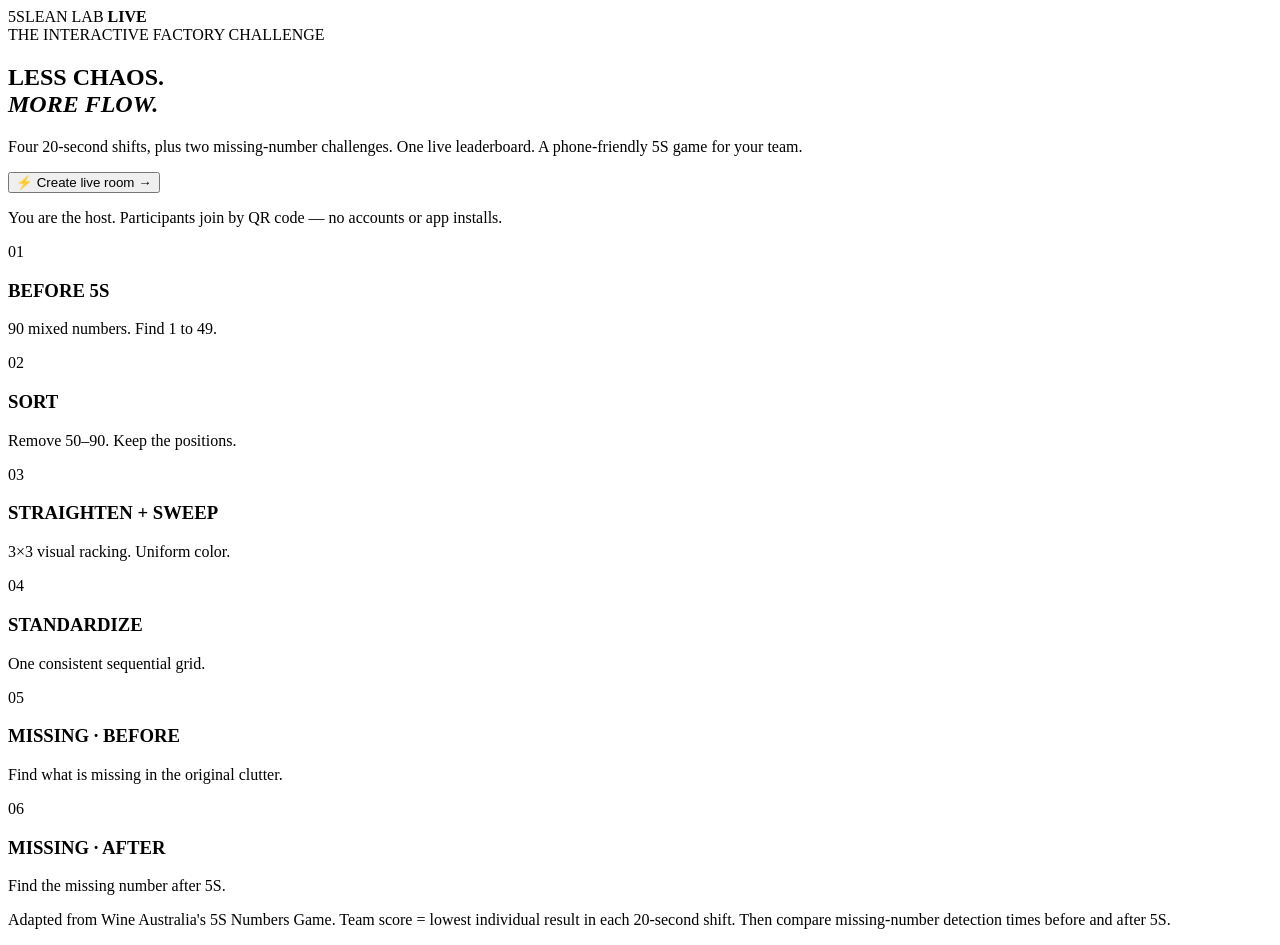
==== index.html @ 65f55117 "Add files via upload" ====
<!doctype html>
<html lang="en"><head>
  <meta charset="utf-8"/><meta name="viewport" content="width=device-width,initial-scale=1"/>
  <meta name="theme-color" content="#101c31"/>
  <title>5S SPEEDRUN — Live Factory Game</title>
  <link rel="stylesheet" href="/static/styles.css"/>
</head>
<body class="landing-body">
  <main class="landing-wrap">
    <div class="brandline"><span class="logo-mark">5S</span><span>LEAN LAB <b>LIVE</b></span></div>
    <section class="landing-hero">
      <div class="eyebrow"><span class="live-dot"></span> THE INTERACTIVE FACTORY CHALLENGE</div>
      <h1>LESS CHAOS.<br/><em>MORE FLOW.</em></h1>
      <p>Four 20-second shifts, plus two missing-number challenges. One live leaderboard. A phone-friendly 5S game for your team.</p>
      <div class="landing-actions">
        <button id="createRoom" class="btn btn-primary btn-xl">⚡ Create live room <span aria-hidden="true">→</span></button>
      </div>
      <p class="subtle tiny" id="landingStatus">You are the host. Participants join by QR code — no accounts or app installs.</p>
    </section>
    <div class="three-cards four-cards">
      <article><span class="round-pill purple">01</span><h3>BEFORE 5S</h3><p>90 mixed numbers. Find 1 to 49.</p></article>
      <article><span class="round-pill yellow">02</span><h3>SORT</h3><p>Remove 50–90. Keep the positions.</p></article>
      <article><span class="round-pill green">03</span><h3>STRAIGHTEN + SWEEP</h3><p>3×3 visual racking. Uniform color.</p></article>
      <article><span class="round-pill purple">04</span><h3>STANDARDIZE</h3><p>One consistent sequential grid.</p></article>
      <article><span class="round-pill yellow">05</span><h3>MISSING · BEFORE</h3><p>Find what is missing in the original clutter.</p></article>
      <article><span class="round-pill green">06</span><h3>MISSING · AFTER</h3><p>Find the missing number after 5S.</p></article>
    </div>
    <p class="footer-note">Adapted from Wine Australia's 5S Numbers Game. Team score = lowest individual result in each 20-second shift. Then compare missing-number detection times before and after 5S.</p>
  </main>
<script>
  document.getElementById('createRoom').addEventListener('click', async () => {
    const b=document.getElementById('createRoom'), status=document.getElementById('landingStatus');
    b.disabled=true; b.textContent='Creating room…';
    try {
      const r=await fetch('/api/rooms',{method:'POST'});
      if(!r.ok)throw new Error('Could not create room');
      const data=await r.json();
      sessionStorage.setItem('hostToken:'+data.code,data.token);
      location.assign('/host/'+data.code+'#token='+encodeURIComponent(data.token));
    } catch(e) {status.textContent='Could not create a room. Check the server and try again.';b.disabled=false;b.innerHTML='⚡ Try again →';}
  });
</script></body></html>
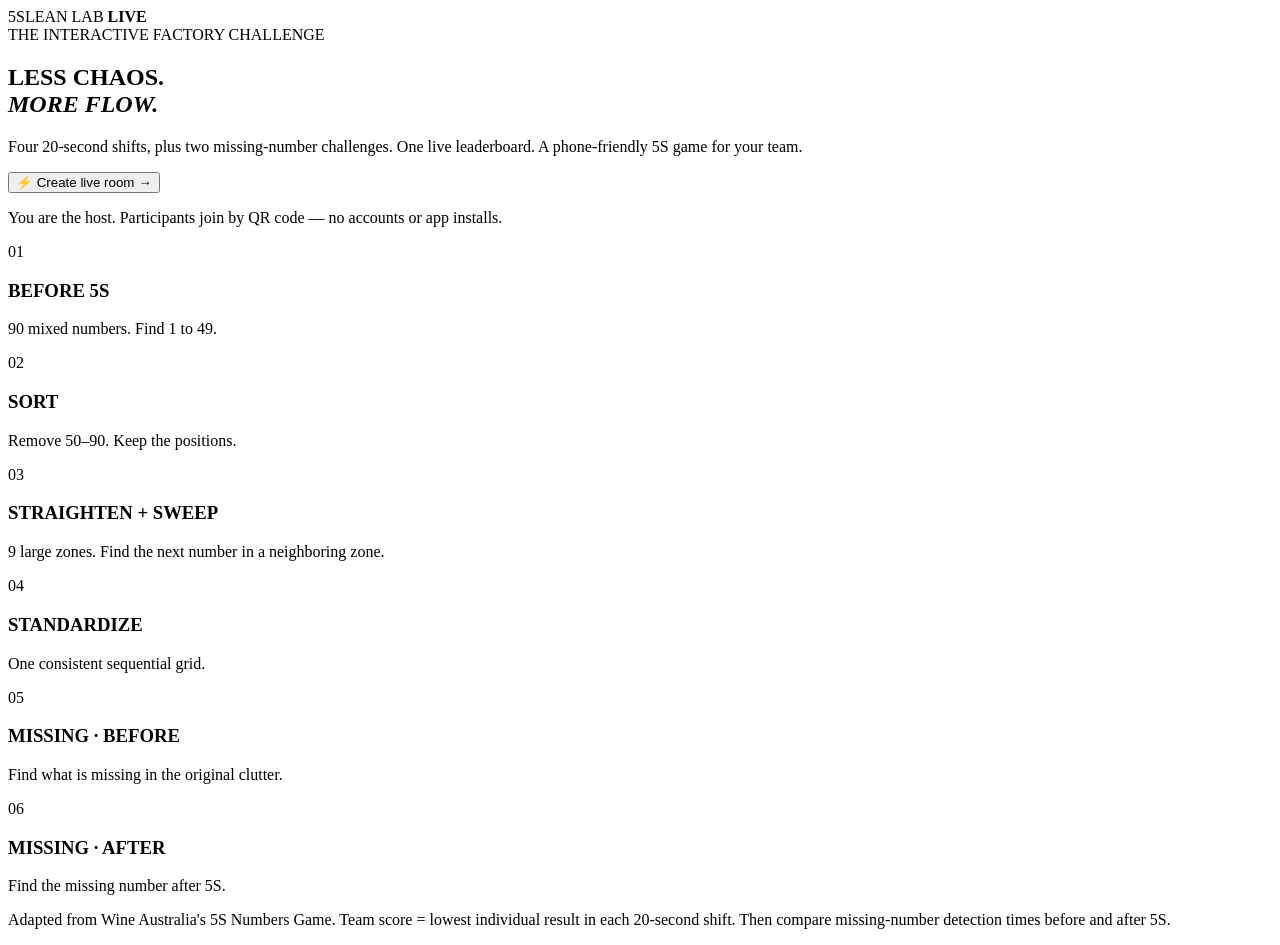
==== commit e22207bc: "Add files via upload" ====
--- a/index.html
+++ b/index.html
@@ -20,7 +20,7 @@
     <div class="three-cards four-cards">
       <article><span class="round-pill purple">01</span><h3>BEFORE 5S</h3><p>90 mixed numbers. Find 1 to 49.</p></article>
       <article><span class="round-pill yellow">02</span><h3>SORT</h3><p>Remove 50–90. Keep the positions.</p></article>
-      <article><span class="round-pill green">03</span><h3>STRAIGHTEN + SWEEP</h3><p>3×3 visual racking. Uniform color.</p></article>
+      <article><span class="round-pill green">03</span><h3>STRAIGHTEN + SWEEP</h3><p>9 large zones. Find the next number in a neighboring zone.</p></article>
       <article><span class="round-pill purple">04</span><h3>STANDARDIZE</h3><p>One consistent sequential grid.</p></article>
       <article><span class="round-pill yellow">05</span><h3>MISSING · BEFORE</h3><p>Find what is missing in the original clutter.</p></article>
       <article><span class="round-pill green">06</span><h3>MISSING · AFTER</h3><p>Find the missing number after 5S.</p></article>
